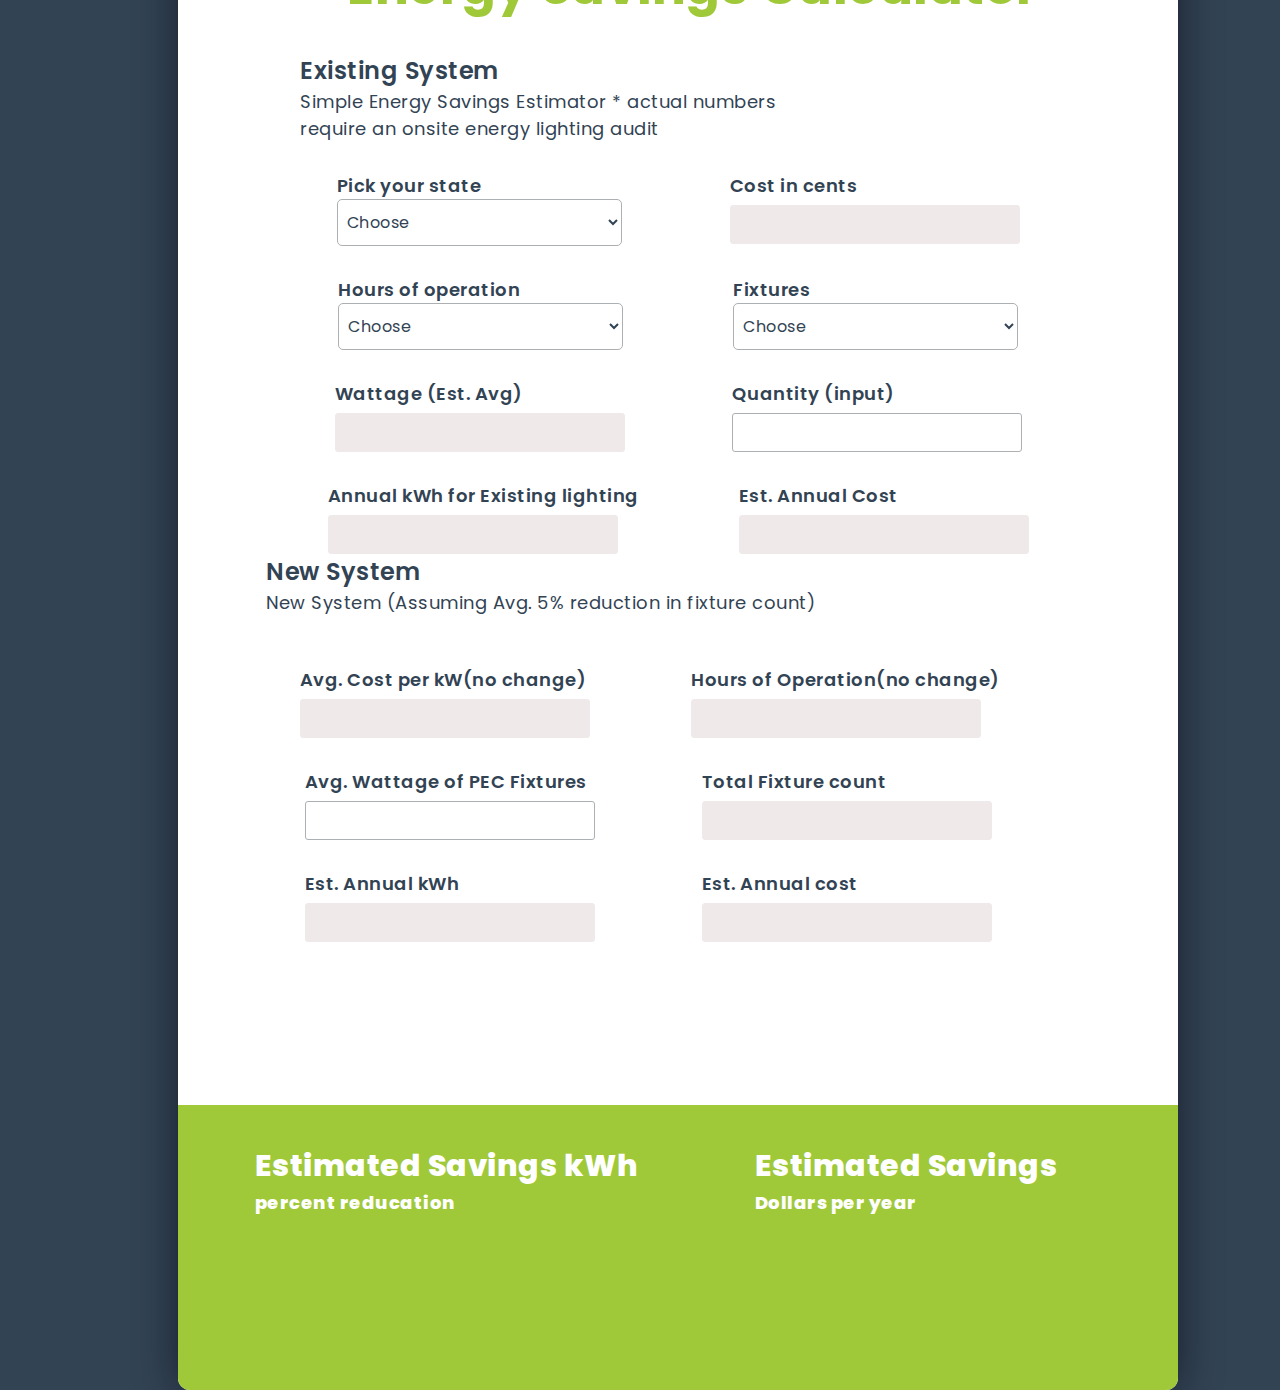
==== index.html @ 16528611 "Energy saving calculator" ====
<!DOCTYPE html>
<html lang="en">

<head>
    <meta charset="UTF-8">
    <meta http-equiv="X-UA-Compatible" content="IE=edge">
    <meta name="viewport" content="width=device-width, initial-scale=1.0">
    <link rel="preconnect" href="https://fonts.gstatic.com">
    <link rel="stylesheet" href="https://cdnjs.cloudflare.com/ajax/libs/font-awesome/5.15.4/css/all.min.css">
    <link href="https://fonts.googleapis.com/css2?family=Poppins:wght@300;500;600&display=swap" rel="stylesheet">
    <script src="https://code.jquery.com/jquery-3.6.3.slim.min.js"
        integrity="sha256-ZwqZIVdD3iXNyGHbSYdsmWP//UBokj2FHAxKuSBKDSo=" crossorigin="anonymous"></script>
    <title>PEC</title>
    <link rel="stylesheet" href="style.css">
</head>

<body>

    <!-- <div class="background"> -->
    <!-- <div class="shape"></div>
        <div class="shape"></div> -->
    </div>
    <form>
        <div class="header">
            <!-- <img src='pec-logo.svg' style="height:120px;width:160px;" class="logo"> -->
            <h3 class="calculator-header">Energy Savings Calculator</h3>

        </div>
        <div class="energy-saving">
            <div class="cal-div">
                <div class="existing child">
                    <div class="sub-header sec1">
                        <h4>Existing System</h4>
                        <span>Simple Energy Savings Estimator * actual numbers <br> require an onsite energy lighting
                            audit</span>
                    </div>
                    <div class="input-labels">
                        <div class="label1">
                            <label for="username">Pick your state</label>
                            <div class="select">
                                <select class="decorated" id="selectstate">
                                    <option value="select">Choose</option>
                                    <option value="Alabama">Alabama</option>
                                    <option value="Alaska">Alaska</option>
                                    <option value="Arizona">Arizona</option>
                                    <option value="California">California</option>
                                    <option value="Colorado">Colorado</option>
                                    <option value="Connecticut">Connecticut</option>
                                    <option value="Delaware">Delaware</option>
                                    <option value="District of Columbia">District of Columbia</option>
                                    <option value="East North Central">East North Central</option>
                                    <option value="East South Central">East South Central</option>
                                    <option value="Florida">Florida</option>
                                    <option value="Georgia">Georgia</option>
                                    <option value="Hawaii">Hawaii</option>
                                    <option value="Idaho">Idaho</option>
                                    <option value="Illinois">Illinois</option>
                                    <option value="Indiana">Indiana</option>
                                    <option value="Iowa">Iowa</option>
                                    <option value="Kansas">Kansas</option>
                                    <option value="Kentucky">Kentucky</option>
                                    <option value="Louisiana">Louisiana</option>
                                    <option value="Maine">Maine</option>
                                    <option value="Maryland">Maryland</option>
                                    <option value="Massachusetts">Massachusetts</option>
                                    <option value="Michigan">Michigan</option>
                                    <option value="Middle Atlantic">Middle Atlantic</option>
                                    <option value="Minnesota">Minnesota</option>
                                    <option value="Mississippi">Mississippi</option>
                                    <option value="Missouri">Missouri</option>
                                    <option value="Montana">Montana</option>
                                    <option value="Mountain">Mountain</option>
                                    <option value="Nebraska">Nebraska</option>
                                    <option value="Nevada">Nevada</option>
                                    <option value="New England">New England</option>
                                    <option value="New Hampshire">New Hampshire</option>
                                    <option value="New Jersey">New Jersey</option>
                                    <option value="New Mexico">New Mexico</option>
                                    <option value="New York">New York</option>
                                    <option value="North Carolina">North Carolina</option>
                                    <option value="North Dakota">North Dakota</option>
                                    <option value="Ohio">Ohio</option>
                                    <option value="Oklahoma">Oklahoma</option>
                                    <option value="Oregon">Oregon</option>
                                    <option value="Pacific Contiguous">Pacific Contiguous</option>
                                    <option value="Pacific Noncontiguous">Pacific Noncontiguous</option>
                                    <option value="Pennsylvania">Pennsylvania</option>
                                    <option value="Rhode Island">Rhode Island</option>
                                    <option value="South Atlantic">South Atlantic</option>
                                    <option value="South Carolina">South Carolina</option>
                                    <option value="South Dakota">South Dakota</option>
                                    <option value="Tennessee">Tennessee</option>
                                    <option value="Texas">Texas</option>
                                    <option value="Utah">Utah</option>
                                    <option value="Vermont">Vermont</option>
                                    <option value="Virginia">Virginia</option>
                                    <option value="Washington">Washington</option>
                                    <option value="West North Central">West North Central</option>
                                    <option value="West South Central">West South Central</option>
                                    <option value="West Virginia">West Virginia</option>
                                    <option value="Wisconsin">Wisconsin</option>
                                    <option value="Wyoming">Wyoming</option>


                                </select>

                            </div>
                        </div>
                        <div class="label2">
                            <label for="username">Cost in cents</label>
                            <input type="text" id="cent-cost" readonly>
                        </div>
                    </div>
                    <div class="input-labels">
                        <div class="label3">
                            <label for="username">Hours of operation</label>
                            <select class="decorated" id="selecthours">
                                <option value="select">Choose</option>
                                <option value="8760">8760</option>
                                <option value="6500">6500</option>
                                <option value="4750">4750</option>
                                <option value="4380">4380</option>
                                <option value="2080">2080</option>
                                <option value="2000">2000</option>
                            </select>
                        </div>

                        <div class="label4">
                            <label for="username">Fixtures</label>
                            <select class="decorated" id="selectmetals">
                                <option value="select">Choose</option>
                                <option value="Biax Fluorescent">Biax Fluorescent</option>
                                <option value="Circline Fluorescent">Circline Fluorescent</option>
                                <option value="Compact Fluorescent">Compact Fluorescent</option>
                                <option value="Halogen">Halogen</option>
                                <option value="High Pressure Sodium">High Pressure Sodium</option>
                                <option value="Incandescent">Incandescent</option>
                                <option value="LED (Lamp or Fixture)">LED (Lamp or Fixture)</option>
                                <option value="Linear Fluorescent">Linear Fluorescent</option>
                                <option value="Linear Fluorescent - Shatter Coated">Linear Fluorescent - Shatter Coated
                                </option>
                                <option value="Low Pressure Sodium">Low Pressure Sodium</option>
                                <option value="Mercury Vapor">Mercury Vapor</option>
                                <option value="Metal Halide">Metal Halide</option>
                                <option value="U-Bend Fluorescent">U-Bend Fluorescent</option>
                                <option value="U-Bend Fluorescent - Shatter Coated">U-Bend Fluorescent - Shatter Coated
                                </option>

                            </select>

                        </div>
                    </div>
                    <div class="input-labels">
                        <div class="label5">
                            <label>Wattage (Est. Avg)</label>
                            <input type="number" id="wattage" readonly>

                        </div>
                        <div class="label6">
                            <label>Quantity (input)</label>
                            <input type="number" id="quantity">

                        </div>
                    </div>
                    <div class="input-labels">
                        <div class="label7">
                            <label>Annual kWh for Existing lighting</label>
                            <input type="number" id="Annualkwh" readonly>

                        </div>

                        <div class="label8">
                            <label>Est. Annual Cost</label>
                            <input id="Annualcost" readonly>

                        </div>
                    </div>
                </div>


                <div class="new child">
                    <div class="sub-header sec2">
                        <h4>New System</h4>
                        <span>New System (Assuming Avg. 5% reduction in fixture count)</span>

                    </div>
                    <div class="input-labels">
                        <div class="new1 change ">
                            <label>Avg. Cost per kW(no change)</label>
                            <input type="text" id="cent-cost2" readonly>

                        </div>
                        <div class="new2 change">
                            <label> Hours of Operation(no change)</label>
                            <input type="number" id="hours-operation" readonly>
                        </div>
                    </div>
                    <div class="input-labels">
                        <div class="new3">
                            <label>Avg. Wattage of PEC Fixtures</label>
                            <input type="number" id="avg-watt">
                        </div>

                        <div class="new4">
                            <label>Total Fixture count</label>
                            <input type="number" id="fixture" readonly>
                        </div>
                    </div>
                    <div class="input-labels">
                        <div class="new5">
                            <label>Est. Annual kWh</label>
                            <input type="number" id='Annualkwh-result' readonly>
                        </div>
                        <div class="new6">
                            <label>Est. Annual cost</label>
                            <input type="text" id="Annualcost-result" readonly>
                        </div>
                    </div>
                </div>
                </div>
                <div class="grey-line"></div>
                <div class="result-div">
                    <!-- <label class="result-label head-result">Savings</label> -->

                    <div class="result1">
                        <!-- (Percent reduction) -->
                        <!-- <label class="result-label">Est Savings kWh </label> -->
                        <label id="result-kwh" class="result-label head-result">Estimated Savings kWh<p>percent
                                reducation</p></label>
                    </div>


                    <div class="result2">
                        <!-- (Dollars per year) -->
                        <label class="result-label  head-result" id="result-cost">Estimated Savings<p>Dollars per year
                            </p></label>
                        <span class="result-label"></span>
                    </div>
                </div>

    </form>
    <script src="asset.js"></script>
</body>

</html>
---- style.css ----
*,
*:before,
*:after {
    padding: 0;
    margin: 0;
    box-sizing: border-box;
}

body {
    background-color: #324354;
    /* overflow: hidden; */
}

.background {
    width: 430px;
    height: 20px;
    position: absolute;
    /* transform: translate(-50%,-50%); */
    left: 50%;
    top: 50%;
}


form {
    height: 890px;
    width: 1700px;
    background-color: #ffff !important;
    position: absolute;
    transform: translate(-50%, -50%);
    top: 40%;
    left: 44%;
    border-radius: 12px;
    /* border: 2px solid rgba(255,255,255,0.1); */
    box-shadow: 0 0 40px rgba(8, 7, 16, 0.6);
    padding: 80px 0px;
    margin: 100px 115px !important;

}

form * {
    font-family: 'Poppins', sans-serif;
    color: #324354;
    letter-spacing: 0.5px;
    outline: none;
    border: none;
}

input[readonly] {
    background-color: rgb(239, 233, 233);
    border: 0.5px solid rgb(239, 233, 233);
}

.change {
    padding-left: 4px !important;
}

form h3 {
    font-size: 50px;
    font-weight: 8 00;
    line-height: 33px;
    text-align: left;
    color: #A0C93A;
    padding-left: 30px;
}

.new {
    margin-left: -30px !important;
    /* padding-top: 1px; */
}

h4 {
    font-size: 24px;
    font-weight: 600;
}

label {
    display: block;
    margin-top: 30px;
    font-size: 18px;
    font-weight: 600;
}

input {
    display: block;
    height: 39px;
    width: 290px;
    background-color: rgba(255, 255, 255, 0.07);
    border: 0.5px solid #acb0b3;
    border-radius: 3px;
    padding: 0 10px;
    margin-top: 6px;
    font-size: 18px;
    font-weight: 300;
}

::placeholder {
    color: #324354;
}

.header {
    display: flex;
    flex-direction: row;
    /* justify-content: space-between; */
    justify-content: center;

}

/* .sub-header h4 , span{


} */
.sec1 {
    padding-left: 72px !important;
}

.sec2 {
    padding-bottom: 20px;
    padding-left: 68px;
}

.logo {
    margin-top: -35px;

}

.energy-saving {
    min-width: 100% !important;
    padding: 50px 50px;

}

.child {
    width: 50%;
    float: left;
}

.decorated {
    width: 285px;
    padding: 10px 5px;
    border-radius: 5px;
    /* border: none; */
    border: 0.5px solid #acb0b3;
    /* appearance: none; */
    background-color: #ffff;
    color: #324354;
    font-size: 16px;
}

.decorated:hover {
    background-color: #A0C93A;
}

.decorated option {
    background-color: #324354;
    color: white;
}

.decor ated option:hover {
    background-color: #A0C93A !important;
    color: white;
}

input[type="number"]::-webkit-outer-spin-button,
input[type="number"]::-webkit-inner-spin-button {
    -webkit-appearance: none;
    margin: 0;
}


.grey-line {
    width: 1px;
    height: 50%;
    background-color: rgb(221, 213, 213);
    position: absolute;
    left: 49%;
    top: 24%;
}

.input-labels {
    display: flex;
    flex-direction: row !important;
    justify-content: space-evenly;
    min-width: 100%;
}

/* .input-labels {
    display: flex;
    flex-direction: column;
    min-width: 100%;
    
} */


button {
    margin-top: 50px;
    width: 100%;
    background-color: #324354;
    color: #ffff;
    padding: 15px 0;
    font-size: 18px;
    font-weight: 600;
    border-radius: 5px;
    cursor: pointer;
}

span {
    font-size: 18px;

}

.result-div {
    position: absolute;
    display: flex;
    flex-direction: row;
    top: 81%;
    bottom: 0;
    left: 0;
    right: 0;
    border-bottom-left-radius: 12px;
    border-bottom-right-radius: 12px;
    margin: 0%;
    background-color: #A0C93A;

}

.result-label {
    color: #ffff !important;
    font-size: 30px;
    font-weight: 800;
    padding-top: 8px;
    padding-left: 6vw;
    width: 850px;
}

.head-result {
    font-size: 50px;
}

p {
    font-size: 18px;
    color: #ffff
}

@media all and (max-width: 2160px) {

    form {
        width: 1400px;
    }

    .head-result {
        font-size: 40px;
    }
}

@media all and (max-width: 1960px) {

    form {
        width: 1200px;
        height: 1500px;
        top: 60%;
        /* bottom: 50%; */
        margin-bottom: 50px !important;
    }

    .grey-line {
        display: none;
    }

    .cal-div {
        display: flex;
        flex-direction: column;
    }

    .child {
        width: 100%;
    }


    .head-result {
        font-size: 30px;
    }
    .result-label{
        max-width: 600px !important;
    }
}

@media all and (max-width: 1360px) {
    form {
        width: 1000px;
    }

    .result-label {
        /* padding-left: -150px !important; */
        /* padding: 0px 0px !important; */
        max-width: 500px !important;
        /* width: 450px; */
    }
    
  
}
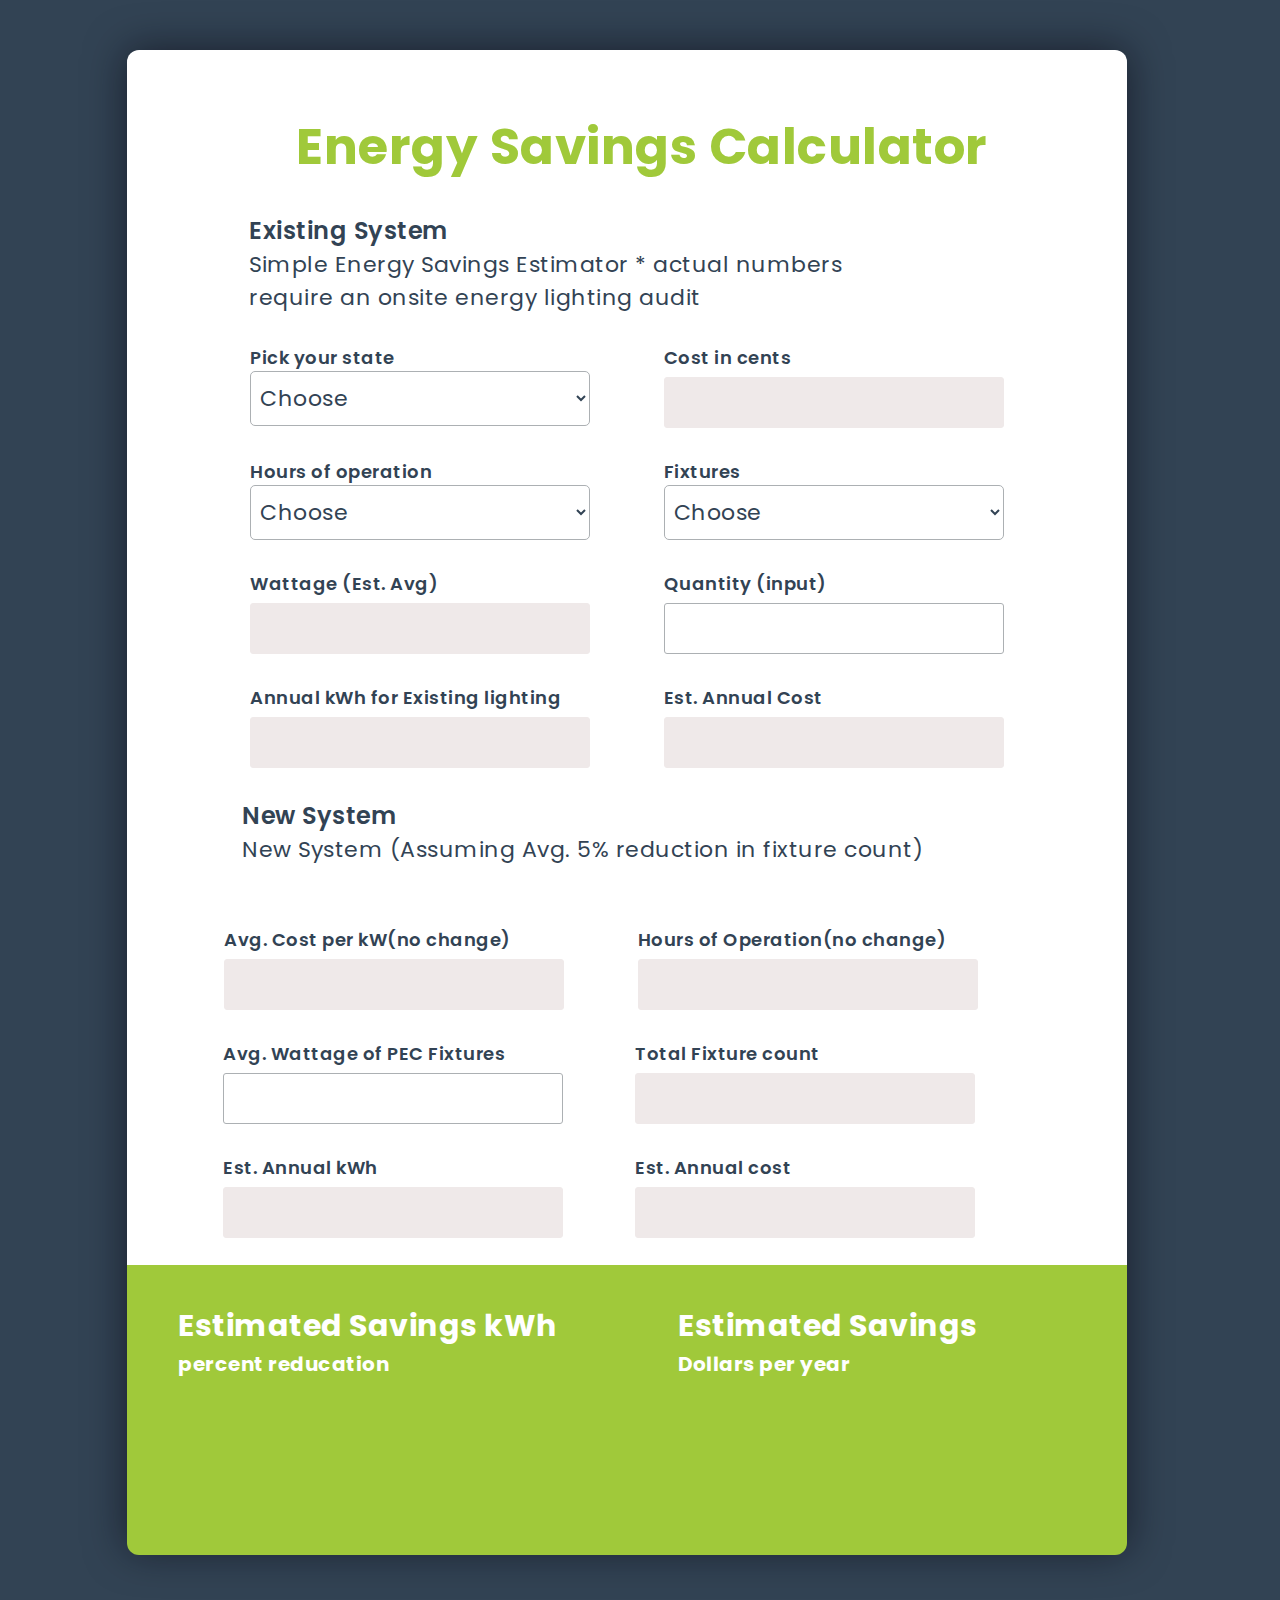
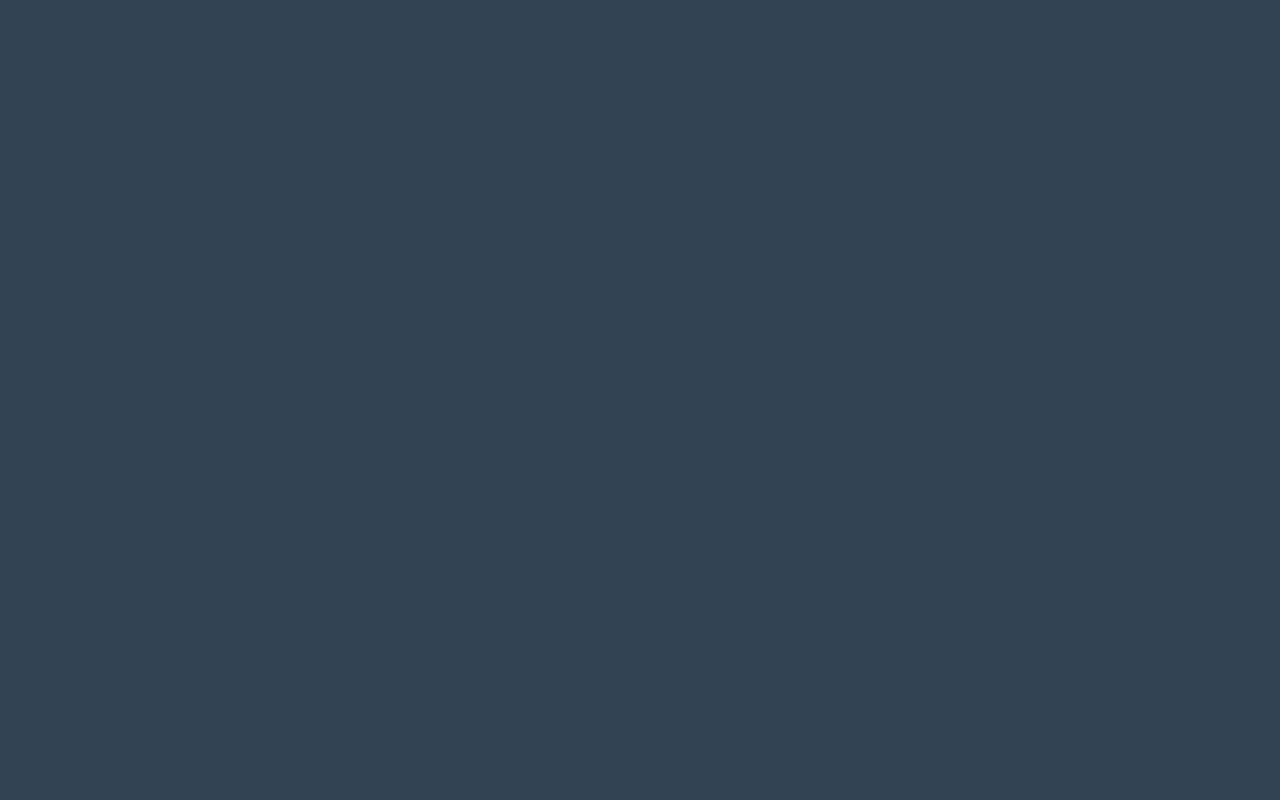
==== commit 714d8183: "Last commit" ====
--- a/index.html
+++ b/index.html
@@ -184,59 +184,61 @@
                         <span>New System (Assuming Avg. 5% reduction in fixture count)</span>
 
                     </div>
-                    <div class="input-labels">
-                        <div class="new1 change ">
-                            <label>Avg. Cost per kW(no change)</label>
-                            <input type="text" id="cent-cost2" readonly>
-
-                        </div>
-                        <div class="new2 change">
-                            <label> Hours of Operation(no change)</label>
-                            <input type="number" id="hours-operation" readonly>
-                        </div>
-                    </div>
-                    <div class="input-labels">
-                        <div class="new3">
-                            <label>Avg. Wattage of PEC Fixtures</label>
-                            <input type="number" id="avg-watt">
-                        </div>
-
-                        <div class="new4">
-                            <label>Total Fixture count</label>
-                            <input type="number" id="fixture" readonly>
-                        </div>
-                    </div>
-                    <div class="input-labels">
-                        <div class="new5">
-                            <label>Est. Annual kWh</label>
-                            <input type="number" id='Annualkwh-result' readonly>
-                        </div>
-                        <div class="new6">
-                            <label>Est. Annual cost</label>
-                            <input type="text" id="Annualcost-result" readonly>
-                        </div>
-                    </div>
-                </div>
-                </div>
-                <div class="grey-line"></div>
-                <div class="result-div">
-                    <!-- <label class="result-label head-result">Savings</label> -->
-
-                    <div class="result1">
-                        <!-- (Percent reduction) -->
-                        <!-- <label class="result-label">Est Savings kWh </label> -->
-                        <label id="result-kwh" class="result-label head-result">Estimated Savings kWh<p>percent
-                                reducation</p></label>
-                    </div>
-
-
-                    <div class="result2">
-                        <!-- (Dollars per year) -->
-                        <label class="result-label  head-result" id="result-cost">Estimated Savings<p>Dollars per year
-                            </p></label>
-                        <span class="result-label"></span>
-                    </div>
-                </div>
+                    <div class="change">
+                        <div class="input-labels">
+                            <div class="new1 change ">
+                                <label>Avg. Cost per kW(no change)</label>
+                                <input type="text" id="cent-cost2" readonly>
+
+                            </div>
+                            <div class="new2 change">
+                                <label> Hours of Operation(no change)</label>
+                                <input type="number" id="hours-operation" readonly>
+                            </div>
+                        </div>
+                        <div class="input-labels">
+                            <div class="new3">
+                                <label>Avg. Wattage of PEC Fixtures</label>
+                                <input type="number" id="avg-watt">
+                            </div>
+
+                            <div class="new4">
+                                <label>Total Fixture count</label>
+                                <input type="number" id="fixture" readonly>
+                            </div>
+                        </div>
+                        <div class="input-labels">
+                            <div class="new5">
+                                <label>Est. Annual kWh</label>
+                                <input type="number" id='Annualkwh-result' readonly>
+                            </div>
+                            <div class="new6">
+                                <label>Est. Annual cost</label>
+                                <input type="text" id="Annualcost-result" readonly>
+                            </div>
+                        </div>
+                    </div>
+                </div>
+            </div>
+            <div class="grey-line"></div>
+            <div class="result-div">
+                <!-- <label class="result-label head-result">Savings</label> -->
+
+                <div class="result1">
+                    <!-- (Percent reduction) -->
+                    <!-- <label class="result-label">Est Savings kWh </label> -->
+                    <label id="result-kwh" class="result-label head-result">Estimated Savings kWh<p>percent
+                            reducation</p></label>
+                </div>
+
+
+                <div class="result2">
+                    <!-- (Dollars per year) -->
+                    <label class="result-label  head-result" id="result-cost">Estimated Savings<p>Dollars per year
+                        </p></label>
+                    <span class="result-label"></span>
+                </div>
+            </div>
 
     </form>
     <script src="asset.js"></script>
--- a/style.css
+++ b/style.css
@@ -8,7 +8,7 @@
 
 body {
     background-color: #324354;
-    /* overflow: hidden; */
+    overflow-x: hidden;
 }
 
 .background {
@@ -16,14 +16,14 @@
     height: 20px;
     position: absolute;
     /* transform: translate(-50%,-50%); */
-    left: 50%;
-    top: 50%;
+    /* left: 50%; */
+    /* top: 50%; */
 }
 
 
 form {
-    height: 890px;
-    width: 1700px;
+    height: 930px;
+    width: 2100px;
     background-color: #ffff !important;
     position: absolute;
     transform: translate(-50%, -50%);
@@ -82,60 +82,19 @@
 
 input {
     display: block;
-    height: 39px;
-    width: 290px;
+    height: 51px;
+    width: 340px;
     background-color: rgba(255, 255, 255, 0.07);
     border: 0.5px solid #acb0b3;
     border-radius: 3px;
     padding: 0 10px;
     margin-top: 6px;
-    font-size: 18px;
+    font-size: 22px;
     font-weight: 300;
 }
 
-::placeholder {
-    color: #324354;
-}
-
-.header {
-    display: flex;
-    flex-direction: row;
-    /* justify-content: space-between; */
-    justify-content: center;
-
-}
-
-/* .sub-header h4 , span{
-
-
-} */
-.sec1 {
-    padding-left: 72px !important;
-}
-
-.sec2 {
-    padding-bottom: 20px;
-    padding-left: 68px;
-}
-
-.logo {
-    margin-top: -35px;
-
-}
-
-.energy-saving {
-    min-width: 100% !important;
-    padding: 50px 50px;
-
-}
-
-.child {
-    width: 50%;
-    float: left;
-}
-
 .decorated {
-    width: 285px;
+    width: 340px;
     padding: 10px 5px;
     border-radius: 5px;
     /* border: none; */
@@ -143,7 +102,50 @@
     /* appearance: none; */
     background-color: #ffff;
     color: #324354;
-    font-size: 16px;
+    font-size: 22px;
+}
+
+::placeholder {
+    color: #324354;
+}
+
+.header {
+    display: flex;
+    flex-direction: row;
+    /* justify-content: space-between; */
+    justify-content: center;
+
+}
+
+/* .sub-header h4 , span{
+
+
+} */
+.sec1 {
+    padding-left: 72px !important;
+}
+.change{
+    padding-top: 5px;
+}
+.sec2 {
+    padding-bottom: 20px;
+    padding-left: 68px;
+}
+
+.logo {
+    margin-top: -35px;
+
+}
+
+.energy-saving {
+    min-width: 100% !important;
+    padding: 50px 50px;
+
+}
+
+.child {
+    width: 50%;
+    float: left;
 }
 
 .decorated:hover {
@@ -204,7 +206,7 @@
 }
 
 span {
-    font-size: 18px;
+    font-size: 22px;
 
 }
 
@@ -220,16 +222,17 @@
     border-bottom-right-radius: 12px;
     margin: 0%;
     background-color: #A0C93A;
+    height: 250px !important;
 
 }
 
 .result-label {
     color: #ffff !important;
     font-size: 30px;
-    font-weight: 800;
+    font-weight: 700;
     padding-top: 8px;
-    padding-left: 6vw;
-    width: 850px;
+    padding-left: 4vw;
+    width: 950px;
 }
 
 .head-result {
@@ -237,14 +240,17 @@
 }
 
 p {
-    font-size: 18px;
+    font-size: 20px;
     color: #ffff
 }
 
 @media all and (max-width: 2160px) {
 
     form {
-        width: 1400px;
+        width: 1600px;
+    }
+    .result-label {
+        width: 810px;
     }
 
     .head-result {
@@ -257,9 +263,17 @@
     form {
         width: 1200px;
         height: 1500px;
-        top: 60%;
+        /* top: 75%; */
         /* bottom: 50%; */
-        margin-bottom: 50px !important;
+        position: relative !important;
+        margin-top: 800px !important;
+
+        /* margin-bottom: 50px !important; */
+    }
+
+    .sec2 {
+        padding-top: 30px;
+        padding-left: 95px;
     }
 
     .grey-line {
@@ -279,22 +293,138 @@
     .head-result {
         font-size: 30px;
     }
+
+    .result-label {
+        max-width: 600px !important;
+    }
+    .result-div{
+        height: 290px !important;
+    }
+}
+
+@media all and (max-width: 1360px) {
+    form {
+        width: 1000px;
+        left: 40%;
+
+    }
+
+    .result-label {
+        max-width: 500px !important;
+     
+    }
+
+
+}
+
+@media all and (max-width: 1060px) {
+    form {
+        width: 800px;
+        left: 38%;
+        /* height: 2600px !important; */
+        position: relative !important;
+    }
+
+    .result-div {
+        position: absolute;
+        display: flex;
+        flex-direction: column;
+        top:89% !important;
+        height: 350px !important;
+    }
+    .new {
+        margin-left: 0px !important;
+        /* padding-top: 1px; */
+        
+    }
+
+}
+
+@media all and (max-width: 860px) {
+    .calculator-header {
+        font-size: 40px;
+    }
+
+    form {
+        width: 650px;
+        height: 2350px;
+        position: relative !important;
+        margin-top: 1200px !important;
+        left: 36%;
+    }
+
+    .sec2 {
+
+        padding-left: 68px;
+    }
+
+    .input-labels {
+        display: flex;
+        flex-direction: column !important;
+        justify-content: center;
+        align-items: center;
+        /* justify-content: space-evenly; */
+        min-width: 100%;
+    }
+
+    .result-div {
+        position: absolute;
+        display: flex;
+        flex-direction: column;
+    }
+
+    .new {
+        margin-left: 0px !important;
+      
+    }
+    .sec1 {
+        padding-left: 0px !important;
+    }
+    .sec2{
+        padding-left: 0px !important;
+    }
+}
+
+
+@media all and (max-width: 590px) {
+    form {
+        width: 450px;
+        height: 2420px;
+        position: relative !important;
+        margin-top: 1200px !important;
+        left: 31%;
+    }
+
+    .calculator-header {
+        text-align: center;
+        line-height: 40px;
+    }
+    .head-result {
+        font-size: 25px;
+    }
+    .sec1 {
+        padding-left: 0px !important;
+    }
+    .sec2{
+        padding-left: 0px !important;
+    }
+}
+
+@media all and (max-width: 450px) {
+    form {
+        width: 420px;
+        height: 2420px;
+        position: relative !important;
+        margin-top: 1200px !important;
+        left: 39%;
+    }
+    .sec1 {
+        padding-left: 0px !important;
+    }
+    .sec2{
+        padding-left: 0px !important;
+    }
     .result-label{
-        max-width: 600px !important;
-    }
-}
-
-@media all and (max-width: 1360px) {
-    form {
-        width: 1000px;
-    }
-
-    .result-label {
-        /* padding-left: -150px !important; */
-        /* padding: 0px 0px !important; */
-        max-width: 500px !important;
-        /* width: 450px; */
-    }
-    
-  
+        font-size: 22px;
+    }
 }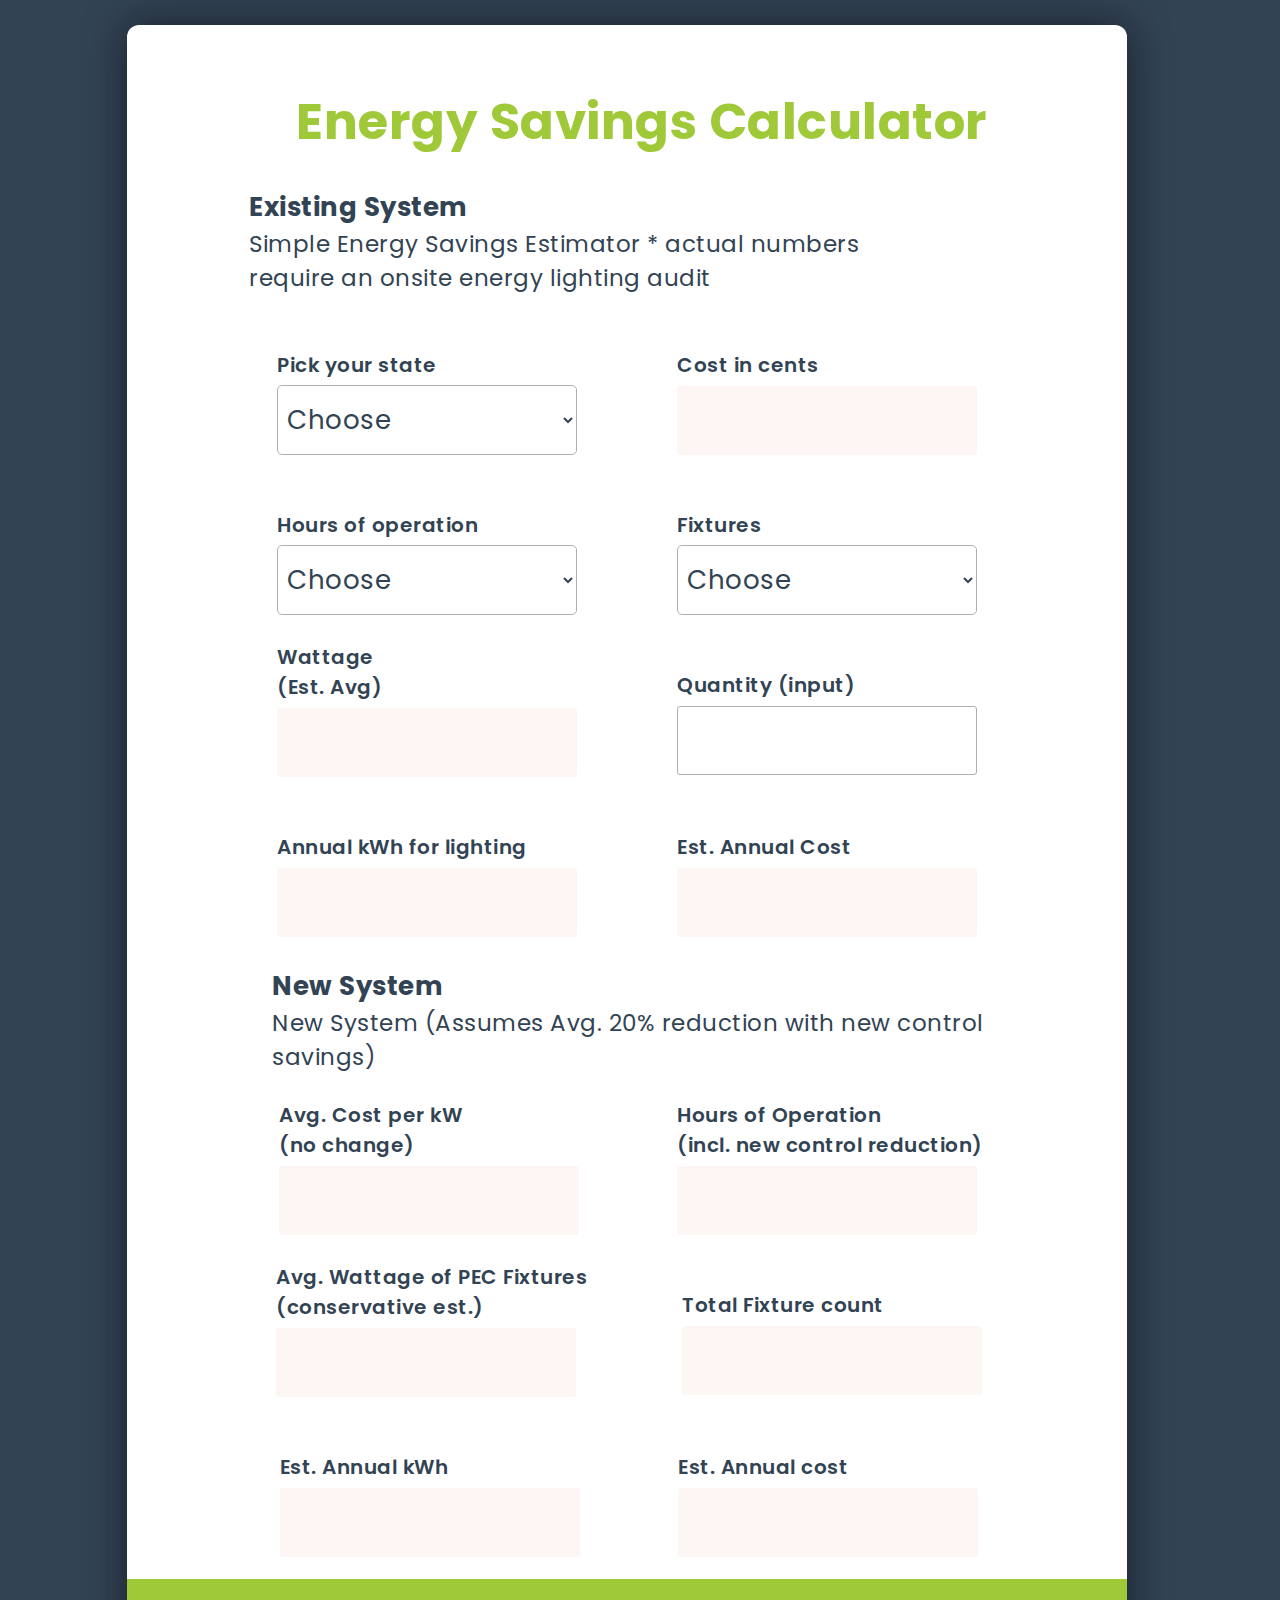
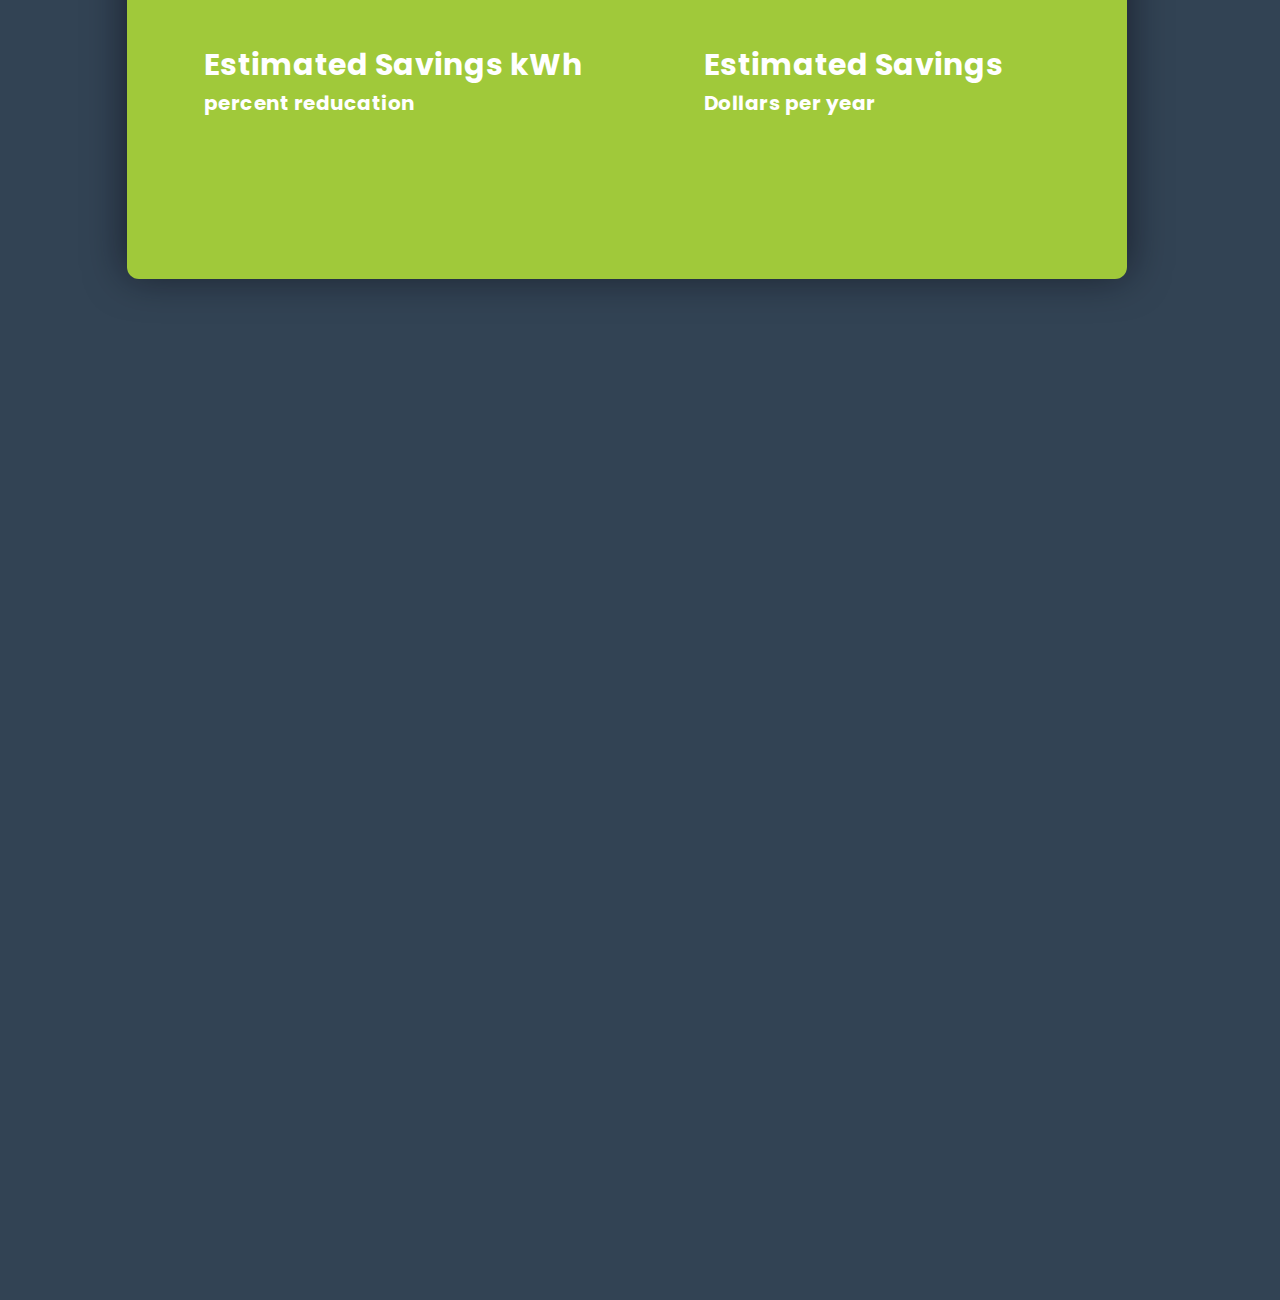
==== commit 4b93189d: "new changes" ====
--- a/index.html
+++ b/index.html
@@ -35,7 +35,7 @@
                             audit</span>
                     </div>
                     <div class="input-labels">
-                        <div class="label1">
+                        <div class="label1 lab">
                             <label for="username">Pick your state</label>
                             <div class="select">
                                 <select class="decorated" id="selectstate">
@@ -106,13 +106,13 @@
 
                             </div>
                         </div>
-                        <div class="label2">
+                        <div class="label2 lab">
                             <label for="username">Cost in cents</label>
                             <input type="text" id="cent-cost" readonly>
                         </div>
                     </div>
                     <div class="input-labels">
-                        <div class="label3">
+                        <div class="label3 lab">
                             <label for="username">Hours of operation</label>
                             <select class="decorated" id="selecthours">
                                 <option value="select">Choose</option>
@@ -125,7 +125,7 @@
                             </select>
                         </div>
 
-                        <div class="label4">
+                        <div class="label4 lab">
                             <label for="username">Fixtures</label>
                             <select class="decorated" id="selectmetals">
                                 <option value="select">Choose</option>
@@ -137,39 +137,36 @@
                                 <option value="Incandescent">Incandescent</option>
                                 <option value="LED (Lamp or Fixture)">LED (Lamp or Fixture)</option>
                                 <option value="Linear Fluorescent">Linear Fluorescent</option>
-                                <option value="Linear Fluorescent - Shatter Coated">Linear Fluorescent - Shatter Coated
-                                </option>
                                 <option value="Low Pressure Sodium">Low Pressure Sodium</option>
                                 <option value="Mercury Vapor">Mercury Vapor</option>
                                 <option value="Metal Halide">Metal Halide</option>
                                 <option value="U-Bend Fluorescent">U-Bend Fluorescent</option>
-                                <option value="U-Bend Fluorescent - Shatter Coated">U-Bend Fluorescent - Shatter Coated
-                                </option>
+                               
 
                             </select>
 
                         </div>
                     </div>
                     <div class="input-labels">
-                        <div class="label5">
-                            <label>Wattage (Est. Avg)</label>
+                        <div class="label5 lab">
+                            <label>Wattage <p class="body">(Est. Avg)</p></label>
                             <input type="number" id="wattage" readonly>
 
                         </div>
-                        <div class="label6">
+                        <div class="label6 lab">
                             <label>Quantity (input)</label>
                             <input type="number" id="quantity">
 
                         </div>
                     </div>
                     <div class="input-labels">
-                        <div class="label7">
-                            <label>Annual kWh for Existing lighting</label>
-                            <input type="number" id="Annualkwh" readonly>
-
-                        </div>
-
-                        <div class="label8">
+                        <div class="label7 lab">
+                            <label>Annual kWh for lighting</label>
+                            <input id="Annualkwh" readonly>
+
+                        </div>
+
+                        <div class="label8 lab">
                             <label>Est. Annual Cost</label>
                             <input id="Annualcost" readonly>
 
@@ -179,40 +176,40 @@
 
 
                 <div class="new child">
-                    <div class="sub-header sec2">
+                    <div class="sub-header sec2 lab">
                         <h4>New System</h4>
-                        <span>New System (Assuming Avg. 5% reduction in fixture count)</span>
+                        <span>New System (Assumes Avg. 20% reduction with new control savings)</span>
 
                     </div>
                     <div class="change">
                         <div class="input-labels">
-                            <div class="new1 change ">
-                                <label>Avg. Cost per kW(no change)</label>
+                            <div class="new1 change lab">
+                                <label>Avg. Cost per kW<p class="body">(no change)</p></label>
                                 <input type="text" id="cent-cost2" readonly>
 
                             </div>
-                            <div class="new2 change">
-                                <label> Hours of Operation(no change)</label>
+                            <div class="new2 change lab">
+                                <label>Hours of Operation<p class="body">(incl. new control reduction)</p></label>
                                 <input type="number" id="hours-operation" readonly>
                             </div>
                         </div>
-                        <div class="input-labels">
+                        <div class="input-labels lab">
                             <div class="new3">
-                                <label>Avg. Wattage of PEC Fixtures</label>
-                                <input type="number" id="avg-watt">
-                            </div>
-
-                            <div class="new4">
+                                <label>Avg. Wattage of PEC Fixtures<p class="body">(conservative est.)</p></label>
+                                <input type="number" id="avg-watt" readonly>
+                            </div>
+
+                            <div class="new4 lab">
                                 <label>Total Fixture count</label>
                                 <input type="number" id="fixture" readonly>
                             </div>
                         </div>
                         <div class="input-labels">
-                            <div class="new5">
+                            <div class="new5 lab">
                                 <label>Est. Annual kWh</label>
-                                <input type="number" id='Annualkwh-result' readonly>
-                            </div>
-                            <div class="new6">
+                                <input id='Annualkwh-result' readonly>
+                            </div>
+                            <div class="new6 lab">
                                 <label>Est. Annual cost</label>
                                 <input type="text" id="Annualcost-result" readonly>
                             </div>
--- a/style.css
+++ b/style.css
@@ -22,8 +22,8 @@
 
 
 form {
-    height: 930px;
-    width: 2100px;
+    height: 1150px;
+    width: 2200px;
     background-color: #ffff !important;
     position: absolute;
     transform: translate(-50%, -50%);
@@ -46,8 +46,8 @@
 }
 
 input[readonly] {
-    background-color: rgb(239, 233, 233);
-    border: 0.5px solid rgb(239, 233, 233);
+    background-color: rgb(254, 245, 245);
+    border: 0.5px solid rgb(254, 245, 245);
 }
 
 .change {
@@ -55,54 +55,63 @@
 }
 
 form h3 {
-    font-size: 50px;
-    font-weight: 8 00;
+    font-size: 70px;
+    font-weight: 700;
     line-height: 33px;
     text-align: left;
     color: #A0C93A;
     padding-left: 30px;
 }
 
-.new {
+/* .new {
     margin-left: -30px !important;
     /* padding-top: 1px; */
-}
-
-h4 {
+*/ h4 {
     font-size: 24px;
     font-weight: 600;
 }
 
 label {
     display: block;
-    margin-top: 30px;
-    font-size: 18px;
+    margin-top: 55px;
+    margin-bottom: 5px;
+    font-size: 24px;
     font-weight: 600;
+}
+
+.sec2 {
+    margin-top: 10px;
+    margin-bottom: -45px !important;
+}
+
+.new3,
+.label5 {
+    margin-top: -28px;
 }
 
 input {
     display: block;
-    height: 51px;
-    width: 340px;
+    height: 69px;
+    width: 370px;
     background-color: rgba(255, 255, 255, 0.07);
-    border: 0.5px solid #acb0b3;
+    border: 1px solid #acb0b3;
     border-radius: 3px;
     padding: 0 10px;
     margin-top: 6px;
-    font-size: 22px;
+    font-size: 26px;
     font-weight: 300;
 }
 
 .decorated {
-    width: 340px;
-    padding: 10px 5px;
+    width: 370px;
+    padding: 15px 5px;
     border-radius: 5px;
     /* border: none; */
-    border: 0.5px solid #acb0b3;
+    border: 1px solid #acb0b3;
     /* appearance: none; */
     background-color: #ffff;
     color: #324354;
-    font-size: 22px;
+    font-size: 26px;
 }
 
 ::placeholder {
@@ -124,9 +133,11 @@
 .sec1 {
     padding-left: 72px !important;
 }
-.change{
+
+.change {
     padding-top: 5px;
 }
+
 .sec2 {
     padding-bottom: 20px;
     padding-left: 68px;
@@ -168,13 +179,19 @@
     margin: 0;
 }
 
-
+h4 {
+    font-size: 26px;
+}
+
+/* .lab div{
+    min-width: 420px !important ;
+} */
 .grey-line {
     width: 1px;
     height: 50%;
     background-color: rgb(221, 213, 213);
     position: absolute;
-    left: 49%;
+    left: 50%;
     top: 24%;
 }
 
@@ -206,7 +223,7 @@
 }
 
 span {
-    font-size: 22px;
+    font-size: 23px;
 
 }
 
@@ -214,7 +231,7 @@
     position: absolute;
     display: flex;
     flex-direction: row;
-    top: 81%;
+    top: 84%;
     bottom: 0;
     left: 0;
     right: 0;
@@ -226,17 +243,23 @@
 
 }
 
+
 .result-label {
     color: #ffff !important;
     font-size: 30px;
     font-weight: 700;
     padding-top: 8px;
-    padding-left: 4vw;
-    width: 950px;
+    padding-left: 6vw;
+    width: 1050px;
 }
 
 .head-result {
     font-size: 50px;
+}
+
+.body {
+    font-size: 20px;
+    color: #324354;
 }
 
 p {
@@ -248,7 +271,23 @@
 
     form {
         width: 1600px;
-    }
+        margin-top: 200px !important;
+    }
+
+    .decorated,
+    input {
+        width: 300px;
+    }
+
+    label {
+        font-size: 20px;
+    }
+
+    .sec2 {
+        margin-top: 0px;
+        margin-bottom: -59px !important;
+    }
+
     .result-label {
         width: 810px;
     }
@@ -262,11 +301,11 @@
 
     form {
         width: 1200px;
-        height: 1500px;
+        height: 1820px;
         /* top: 75%; */
         /* bottom: 50%; */
         position: relative !important;
-        margin-top: 800px !important;
+        margin-top: 950px !important;
 
         /* margin-bottom: 50px !important; */
     }
@@ -295,10 +334,12 @@
     }
 
     .result-label {
-        max-width: 600px !important;
-    }
-    .result-div{
+        max-width: 550px !important;
+    }
+
+    .result-div {
         height: 290px !important;
+
     }
 }
 
@@ -306,12 +347,20 @@
     form {
         width: 1000px;
         left: 40%;
-
+        height: 1850px;
     }
 
     .result-label {
         max-width: 500px !important;
-     
+
+    }
+
+    .result-div {
+        height: 300px !important;
+
+    }
+    .calculator-header{
+        font-size: 50px;
     }
 
 
@@ -329,13 +378,14 @@
         position: absolute;
         display: flex;
         flex-direction: column;
-        top:89% !important;
-        height: 350px !important;
-    }
+        top: 89% !important;
+        height: 410px !important;
+    }
+
     .new {
         margin-left: 0px !important;
         /* padding-top: 1px; */
-        
+
     }
 
 }
@@ -346,11 +396,11 @@
     }
 
     form {
-        width: 650px;
-        height: 2350px;
-        position: relative !important;
-        margin-top: 1200px !important;
-        left: 36%;
+        width: 580px;
+        height: 3100px;
+        position: relative !important;
+        margin-top: 1600px !important;
+        left: 32%;
     }
 
     .sec2 {
@@ -375,12 +425,14 @@
 
     .new {
         margin-left: 0px !important;
-      
-    }
+
+    }
+
     .sec1 {
         padding-left: 0px !important;
     }
-    .sec2{
+
+    .sec2 {
         padding-left: 0px !important;
     }
 }
@@ -389,9 +441,9 @@
 @media all and (max-width: 590px) {
     form {
         width: 450px;
-        height: 2420px;
-        position: relative !important;
-        margin-top: 1200px !important;
+        height: 3050px;
+        position: relative !important;
+        margin-top: 1600px !important;
         left: 31%;
     }
 
@@ -399,32 +451,53 @@
         text-align: center;
         line-height: 40px;
     }
+
     .head-result {
         font-size: 25px;
     }
+
     .sec1 {
         padding-left: 0px !important;
     }
-    .sec2{
+
+    .sec2 {
         padding-left: 0px !important;
     }
+    .result-label{
+        font-size: 23px;
+    }
 }
 
 @media all and (max-width: 450px) {
     form {
         width: 420px;
-        height: 2420px;
-        position: relative !important;
-        margin-top: 1200px !important;
-        left: 39%;
-    }
+        position: relative !important;
+        height: 3000px;
+        position: relative !important;
+        margin-top: 1550px !important;
+        left: 37%;
+    }
+
     .sec1 {
         padding-left: 0px !important;
     }
-    .sec2{
+
+    .sec2 {
         padding-left: 0px !important;
     }
-    .result-label{
+
+    .result-label {
         font-size: 22px;
     }
+}
+
+@media all and (max-width: 350px) {
+    form {
+        width: 380px;
+        position: relative !important;
+        height: 3000px;
+        position: relative !important;
+        margin-top: 1550px !important;
+        left: 40%;
+    }
 }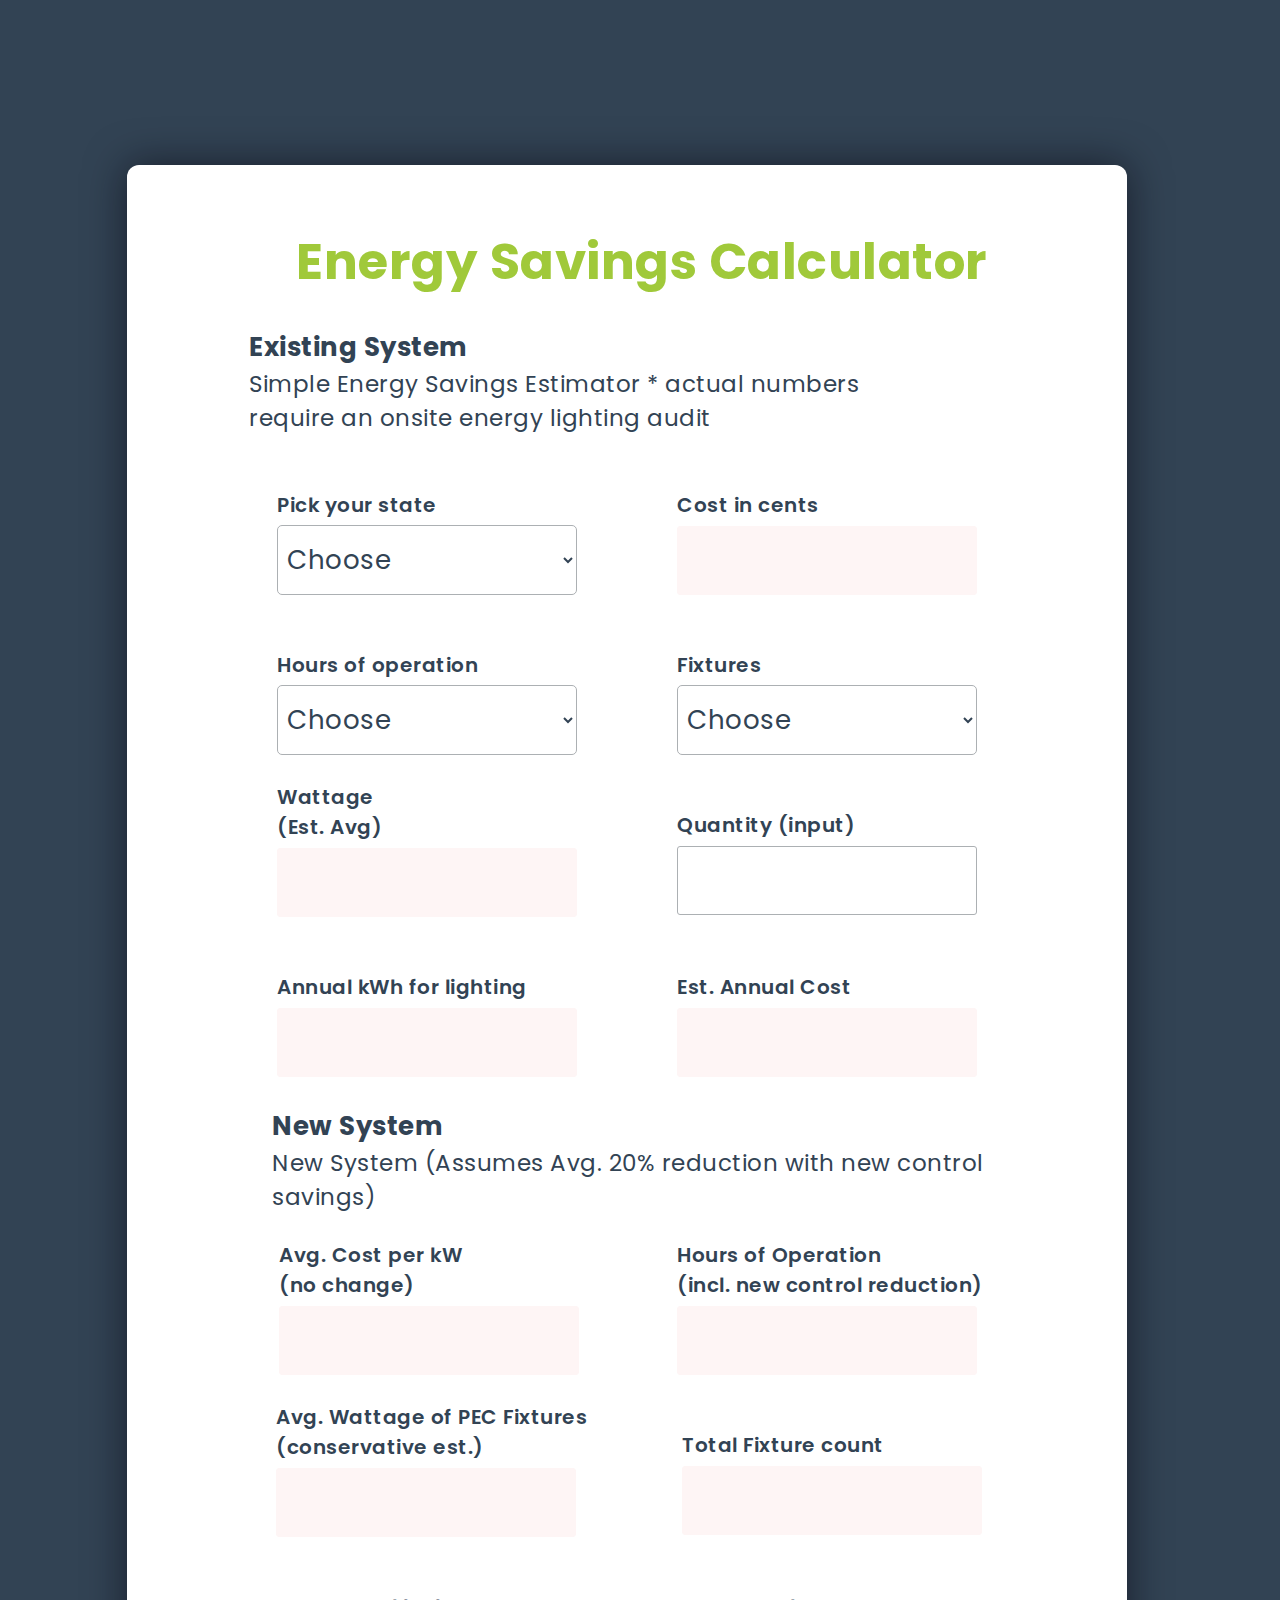
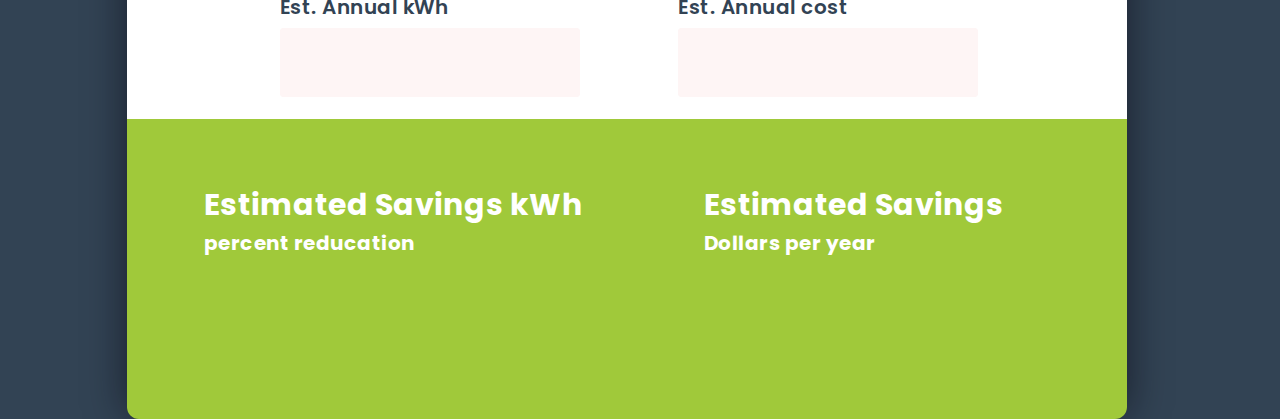
==== commit 0e4c8d02: "changes updated" ====
--- a/index.html
+++ b/index.html
@@ -16,13 +16,8 @@
 
 <body>
 
-    <!-- <div class="background"> -->
-    <!-- <div class="shape"></div>
-        <div class="shape"></div> -->
-    </div>
     <form>
         <div class="header">
-            <!-- <img src='pec-logo.svg' style="height:120px;width:160px;" class="logo"> -->
             <h3 class="calculator-header">Energy Savings Calculator</h3>
 
         </div>
--- a/style.css
+++ b/style.css
@@ -9,15 +9,8 @@
 body {
     background-color: #324354;
     overflow-x: hidden;
-}
-
-.background {
-    width: 430px;
-    height: 20px;
-    position: absolute;
-    /* transform: translate(-50%,-50%); */
-    /* left: 50%; */
-    /* top: 50%; */
+    height: 350px;
+
 }
 
 
@@ -392,14 +385,14 @@
 
 @media all and (max-width: 860px) {
     .calculator-header {
-        font-size: 40px;
+        font-size: 38px;
     }
 
     form {
         width: 580px;
         height: 3100px;
         position: relative !important;
-        margin-top: 1600px !important;
+        margin-top: 1500px !important;
         left: 32%;
     }
 
@@ -443,7 +436,7 @@
         width: 450px;
         height: 3050px;
         position: relative !important;
-        margin-top: 1600px !important;
+        margin-top: 1450px !important;
         left: 31%;
     }
 
@@ -474,7 +467,7 @@
         position: relative !important;
         height: 3000px;
         position: relative !important;
-        margin-top: 1550px !important;
+        margin-top: 1400px !important;
         left: 37%;
     }
 
@@ -497,7 +490,7 @@
         position: relative !important;
         height: 3000px;
         position: relative !important;
-        margin-top: 1550px !important;
+        margin-top: 1450px !important;
         left: 40%;
     }
 }